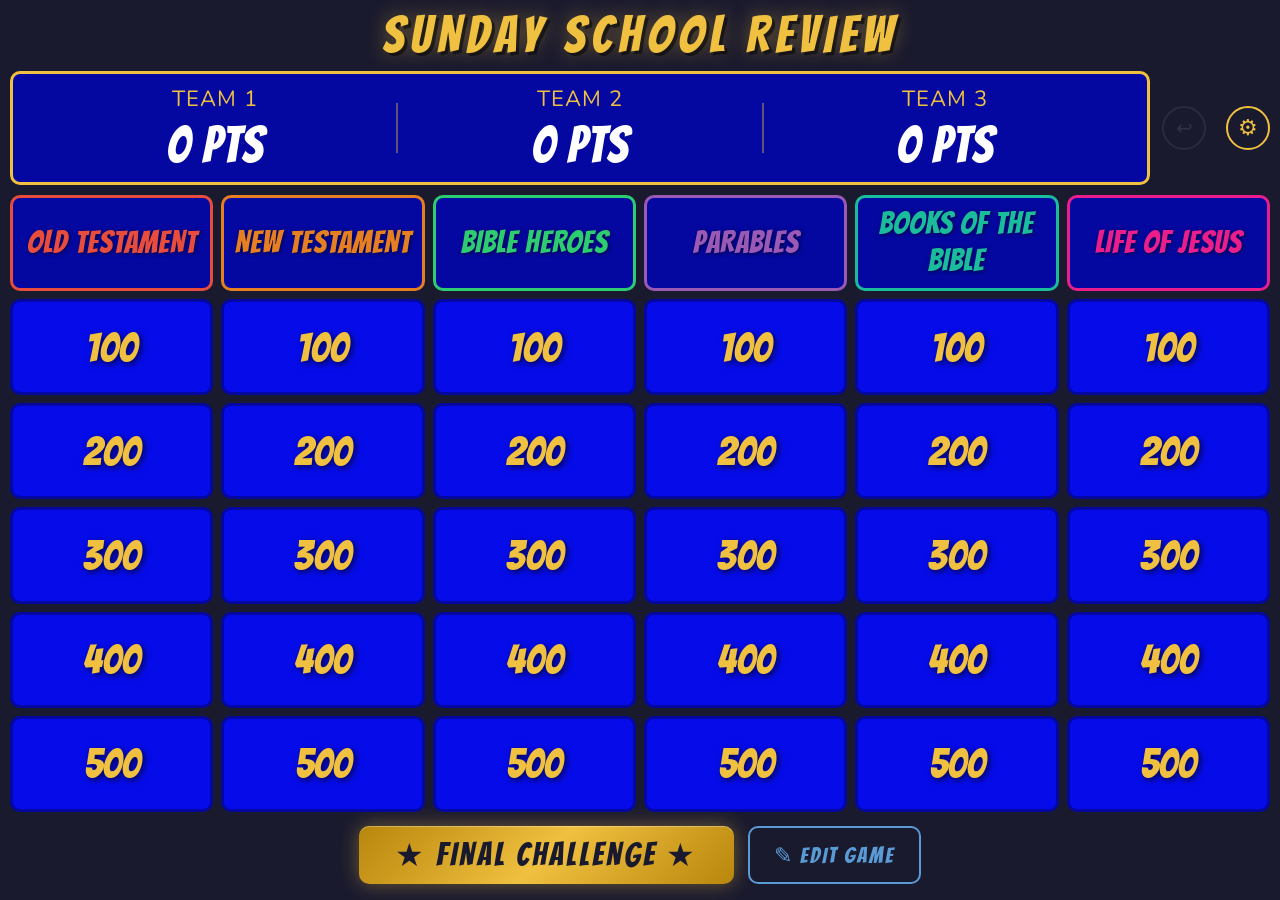
==== index.html @ 49227f26 "Add New Game button to settings to reset board and clear session Co-Authored-By: Claude Sonnet 4.6 <" ====
<!DOCTYPE html>
<html lang="en">
<head>
  <meta charset="UTF-8" />
  <meta name="viewport" content="width=device-width, initial-scale=1.0" />
  <title>Sunday School Review</title>
  <link rel="preconnect" href="https://fonts.googleapis.com" />
  <link rel="preconnect" href="https://fonts.gstatic.com" crossorigin />
  <link href="https://fonts.googleapis.com/css2?family=Bangers&family=Nunito:wght@700;900&display=swap" rel="stylesheet" />
  <link rel="stylesheet" href="game.css" />
</head>
<body>

<!-- ══════════════════════════════════════════════════════════
     BOARD SCREEN
     ══════════════════════════════════════════════════════════ -->
<div id="board-screen">

  <!-- Title -->
  <div id="game-title">Sunday School Review</div>

  <!-- Scoreboard -->
  <div id="scoreboard-row">
    <div id="scoreboard"><!-- Populated by JS --></div>
    <button id="undo-btn" title="Undo last score change" disabled>&#8617;</button>
    <button id="settings-btn" title="Settings">&#9881;</button>
  </div>

  <!-- Board grid -->
  <div id="game-board">
    <!-- Populated by JS -->
  </div>

  <!-- Final Challenge button -->
  <div id="final-challenge-row">
    <button id="final-challenge-btn">&#9733; FINAL CHALLENGE &#9733;</button>
    <button id="edit-game-btn">&#9998; EDIT GAME</button>
  </div>

</div>

<!-- ══════════════════════════════════════════════════════════
     CLUE SCREEN (full-screen overlay)
     ══════════════════════════════════════════════════════════ -->
<div id="buzz-flash"></div>
<div id="buzzers-open-banner" class="hidden">BUZZERS OPEN!</div>

<div id="clue-screen" class="hidden">

  <!-- Header: category + points + return -->
  <div id="clue-header">
    <div id="clue-category">Category</div>
    <div id="clue-points-badge">100 pts</div>
    <button id="return-btn" title="Return to board (Esc)">&#8592; BOARD</button>
  </div>

  <!-- Body: clue text + answer reveal -->
  <div id="clue-body">
    <div id="verse-icon" class="hidden">&#128214;</div>
    <div style="display:flex;flex-direction:column;align-items:center;gap:0;width:100%">
      <div id="clue-answer-text">Clue text here</div>
      <button id="show-question-btn">Show Answer</button>
      <div id="question-reveal"></div>
    </div>
  </div>

  <!-- Footer: buzzer panel | timer + action buttons -->
  <div id="clue-footer">

    <!-- Buzzer panel (left column, both rows) -->
    <div id="buzzer-panel">
      <div id="buzzer-controls">
        <button id="open-buzzers-btn">OPEN BUZZERS</button>
        <span style="font-size:13px;color:rgba(255,255,255,0.5);font-family:monospace;">
          Space&nbsp;to&nbsp;open&nbsp;&bull;&nbsp;1&nbsp;/&nbsp;2&nbsp;/&nbsp;3
        </span>
      </div>
      <div id="buzz-order-list"></div>

      <!-- Verse lookup panel — shown only when clue has verse_lookup -->
      <div id="verse-panel" class="hidden">
        <div id="verse-label">&#128214; Verse Found:</div>
        <div id="verse-team-btns"></div>
      </div>
    </div>

    <!-- Timer panel (right top) -->
    <div id="timer-panel">
      <button id="timer-btn">START TIMER</button>
      <div id="timer-display">
        <div id="timer-count">15s</div>
        <div id="timer-bar-track">
          <div id="timer-bar"></div>
        </div>
      </div>
    </div>

    <!-- Action buttons (right bottom) -->
    <div id="action-buttons">
      <button class="action-btn" id="correct-btn">&#10003; CORRECT</button>
      <button class="action-btn" id="wrong-btn">&#10007; WRONG</button>
    </div>

  </div>
</div>

<!-- ══════════════════════════════════════════════════════════
     EDITOR SCREEN (full-screen overlay)
     ══════════════════════════════════════════════════════════ -->
<div id="editor-screen" class="hidden">

  <div id="editor-header">
    <h2>&#9998; Edit Game</h2>
    <div id="editor-actions">
      <button id="editor-download-btn">&#11015; Download YAML</button>
      <button id="editor-save-default-btn">&#128204; Save as Default</button>
      <button id="editor-done-btn">&#10003; Done</button>
    </div>
  </div>

  <div id="editor-body">
    <!-- Populated by JS in renderEditor() -->
  </div>

</div>

<!-- ══════════════════════════════════════════════════════════
     SETTINGS MODAL
     ══════════════════════════════════════════════════════════ -->
<div id="modal-overlay" class="hidden">
  <div id="settings-modal">
    <h2>&#9881; Settings</h2>

    <!-- Team names & colors -->
    <div class="settings-section">
      <h3>Teams</h3>
      <div class="settings-row">
        <label>Team 1 (key 1)</label>
        <input type="text" id="setting-team-name-0" placeholder="Team 1" />
        <input type="color" id="setting-team-color-0" value="#dd2222" title="Team 1 color" class="team-color-input" />
      </div>
      <div class="settings-row">
        <label>Team 2 (key 2)</label>
        <input type="text" id="setting-team-name-1" placeholder="Team 2" />
        <input type="color" id="setting-team-color-1" value="#ddcc00" title="Team 2 color" class="team-color-input" />
      </div>
      <div class="settings-row">
        <label>Team 3 (key 3)</label>
        <input type="text" id="setting-team-name-2" placeholder="Team 3" />
        <input type="color" id="setting-team-color-2" value="#22aa44" title="Team 3 color" class="team-color-input" />
      </div>
    </div>

    <!-- Buzz weights -->
    <div class="settings-section">
      <h3>Buzz Weights <span style="font-weight:normal;font-size:12px;color:rgba(255,255,255,0.5)">(higher = more likely to win ties)</span></h3>
      <div class="settings-row">
        <label>Team 1</label>
        <input type="range" id="setting-weight-0" min="0.5" max="2.0" step="0.1" value="1.0" />
        <span class="range-val" id="setting-weight-val-0">1.0</span>
      </div>
      <div class="settings-row">
        <label>Team 2</label>
        <input type="range" id="setting-weight-1" min="0.5" max="2.0" step="0.1" value="1.0" />
        <span class="range-val" id="setting-weight-val-1">1.0</span>
      </div>
      <div class="settings-row">
        <label>Team 3</label>
        <input type="range" id="setting-weight-2" min="0.5" max="2.0" step="0.1" value="1.0" />
        <span class="range-val" id="setting-weight-val-2">1.0</span>
      </div>
      <div class="settings-row">
        <label>Rubber band</label>
        <input type="checkbox" id="setting-rubber-band" />
        <span style="font-size:12px;color:rgba(255,255,255,0.5)">Boost buzz odds for trailing teams</span>
      </div>
    </div>

    <!-- Buzzer timing -->
    <div class="settings-section">
      <h3>Buzzer Timing</h3>
      <div class="settings-row">
        <label>Randomization window</label>
        <input type="range" id="setting-random-window" min="0" max="1000" step="25" value="300" />
        <span class="range-val" id="setting-random-window-val">300ms</span>
      </div>
      <div class="settings-row">
        <label>Display delay</label>
        <input type="range" id="setting-display-delay" min="0" max="2000" step="50" value="500" />
        <span class="range-val" id="setting-display-delay-val">500ms</span>
      </div>
    </div>

    <!-- Timer -->
    <div class="settings-section">
      <h3>Timer</h3>
      <div class="settings-row">
        <label>Duration</label>
        <input type="range" id="setting-timer-duration" min="5" max="60" step="1" value="15" />
        <span class="range-val" id="setting-timer-duration-val">15s</span>
      </div>
    </div>

    <div class="settings-section">
      <h3>Verse Lookup</h3>
      <div class="settings-row">
        <label>Points per find</label>
        <input type="number" id="setting-verse-points" min="100" max="10000" step="100" value="1000" style="width:90px;padding:6px;background:rgba(255,255,255,0.1);border:1px solid rgba(255,255,255,0.3);border-radius:6px;color:var(--white);font-size:16px;text-align:center;" />
      </div>
    </div>

    <div class="settings-section">
      <h3>Final Challenge</h3>
      <div class="settings-row">
        <label>Points</label>
        <input type="number" id="setting-final-points" min="100" max="100000" step="100" value="5000" style="width:90px;padding:6px;background:rgba(255,255,255,0.1);border:1px solid rgba(255,255,255,0.3);border-radius:6px;color:var(--white);font-size:16px;text-align:center;" />
      </div>
    </div>

    <!-- File & Reset -->
    <div class="settings-section">
      <h3>Game File</h3>
      <div class="settings-btn-row">
        <button class="settings-action-btn" id="load-game-btn">&#128193; Load YAML File</button>
        <button class="settings-action-btn" id="reset-scores-btn">&#9851; Reset Scores</button>
        <button class="settings-action-btn" id="reset-game-btn">&#9654;&#9654; New Game</button>
        <button class="settings-action-btn" id="close-settings-btn">&#10003; Done</button>
      </div>
    </div>

  </div>
</div>

<!-- Hidden file input -->
<input type="file" id="file-input" accept=".yaml,.yml" />

<!-- ══════════════════════════════════════════════════════════
     RESUME DIALOG
     ══════════════════════════════════════════════════════════ -->
<div id="resume-overlay" class="hidden">
  <div id="resume-box">
    <div id="resume-title">Resume last game?</div>
    <div id="resume-scores"></div>
    <div class="resume-btns">
      <button id="resume-yes">&#9654; Resume</button>
      <button id="resume-no">Start Fresh</button>
    </div>
  </div>
</div>

<!-- ══════════════════════════════════════════════════════════
     CONFIRMATION DIALOG
     ══════════════════════════════════════════════════════════ -->
<div id="confirm-overlay" class="hidden">
  <div id="confirm-box">
    <p>Are you sure?</p>
    <div class="confirm-btns">
      <button id="confirm-yes">Yes, leave</button>
      <button id="confirm-no">Stay</button>
    </div>
  </div>
</div>

<!-- ══════════════════════════════════════════════════════════
     GAME OVER SCREEN
     ══════════════════════════════════════════════════════════ -->
<div id="gameover-screen" class="hidden">
  <div id="gameover-content">
    <div id="gameover-trophy">&#127942;</div>
    <div id="gameover-title">GAME OVER!</div>
    <div id="gameover-winner-label">WINNER</div>
    <div id="gameover-winner-name"></div>
    <div id="gameover-scores"></div>
    <button id="gameover-play-again">&#9654; PLAY AGAIN</button>
  </div>
</div>

<script src="game.js"></script>
</body>
</html>
---- game.css ----
/* ============================================================
   Jeopardy Game — game.css
   ============================================================ */

*, *::before, *::after {
  box-sizing: border-box;
  margin: 0;
  padding: 0;
}

:root {
  --navy:      #1a1a2e;
  --blue:      #060ce9;
  --blue-dark: #0408a0;
  --blue-hover:#1a20ff;
  --gold:      #f0c040;
  --gold-dark: #c8992a;
  --white:     #ffffff;
  --dim:       rgba(255,255,255,0.15);
  --used-bg:   rgba(6,12,233,0.08);
  --correct:   #27ae60;
  --wrong:     #c0392b;
  --shadow:    0 4px 20px rgba(0,0,0,0.6);

  /* Category column accent colors */
  --cat-0: #e74c3c;
  --cat-1: #e67e22;
  --cat-2: #2ecc71;
  --cat-3: #9b59b6;
  --cat-4: #1abc9c;
  --cat-5: #e91e8c;
}

html, body {
  height: 100%;
  background: var(--navy);
  color: var(--white);
  font-family: 'Nunito', 'Arial Black', Arial, sans-serif;
  overflow: hidden;
}

/* ── BOARD SCREEN ─────────────────────────────────────────── */
#board-screen {
  display: flex;
  flex-direction: column;
  height: 100vh;
  padding: 10px;
  gap: 10px;
}

/* Scoreboard */
#scoreboard-row {
  display: flex;
  align-items: center;
  gap: 8px;
  flex-shrink: 0;
}

#scoreboard {
  display: flex;
  justify-content: space-around;
  align-items: center;
  background: var(--blue-dark);
  border: 3px solid var(--gold);
  border-radius: 10px;
  padding: 10px 20px;
  flex: 1;
}

.team-score {
  display: flex;
  flex-direction: column;
  align-items: center;
  gap: 4px;
  flex: 1;
}

.team-name {
  font-family: 'Nunito', sans-serif;
  font-size: clamp(14px, 2vw, 22px);
  color: var(--gold);
  text-transform: uppercase;
  letter-spacing: 1px;
}

.team-points {
  font-family: 'Bangers', cursive;
  font-size: clamp(28px, 4vw, 52px);
  color: var(--white);
  letter-spacing: 1px;
  transition: transform 0.1s;
}

.team-points.pop {
  animation: score-pop 0.4s cubic-bezier(0.34,1.56,0.64,1);
}

@keyframes score-pop {
  0%   { transform: scale(1); }
  50%  { transform: scale(1.5); color: var(--gold); }
  100% { transform: scale(1); }
}

.score-divider {
  width: 2px;
  height: 50px;
  background: var(--gold);
  opacity: 0.4;
}

#settings-btn {
  background: transparent;
  border: 2px solid var(--gold);
  color: var(--gold);
  font-size: 22px;
  width: 44px;
  height: 44px;
  border-radius: 50%;
  cursor: pointer;
  transition: background 0.2s, color 0.2s;
  flex-shrink: 0;
  margin-left: 12px;
}
#settings-btn:hover {
  background: var(--gold);
  color: var(--navy);
}

#undo-btn {
  background: transparent;
  border: 2px solid rgba(255,255,255,0.3);
  color: rgba(255,255,255,0.4);
  font-size: 20px;
  width: 44px;
  height: 44px;
  border-radius: 50%;
  cursor: pointer;
  transition: background 0.2s, color 0.2s, border-color 0.2s;
  flex-shrink: 0;
  margin-left: 4px;
}
#undo-btn:not(:disabled):hover {
  border-color: var(--wrong);
  color: var(--wrong);
  background: rgba(192,57,43,0.15);
}
#undo-btn:disabled {
  opacity: 0.25;
  cursor: default;
}

.team-points {
  cursor: pointer;
}
.team-points:hover {
  opacity: 0.8;
  text-decoration: underline dotted rgba(255,255,255,0.4);
}

.score-edit-input {
  width: 110px;
  background: rgba(255,255,255,0.12);
  border: 2px solid var(--gold);
  border-radius: 6px;
  color: var(--white);
  font-family: 'Bangers', cursive;
  font-size: clamp(24px, 3.5vw, 44px);
  text-align: center;
  letter-spacing: 1px;
  padding: 2px 6px;
  outline: none;
}

/* Game Board Grid */
#game-board {
  display: grid;
  grid-template-columns: repeat(6, 1fr);
  grid-template-rows: auto repeat(5, 1fr);
  gap: 8px;
  flex: 1;
  min-height: 0;
}

.category-header {
  background: var(--blue-dark);
  border: 3px solid var(--cat-color, var(--gold));
  border-radius: 10px;
  display: flex;
  align-items: center;
  justify-content: center;
  text-align: center;
  padding: 8px;
  color: var(--cat-color, var(--gold));
  font-family: 'Bangers', cursive;
  font-size: clamp(18px, 2.4vw, 34px);
  letter-spacing: 1px;
  text-transform: uppercase;
  line-height: 1.2;
  text-shadow: 1px 1px 4px rgba(0,0,0,0.6);
}

.category-header.cat-0 { --cat-color: var(--cat-0); }
.category-header.cat-1 { --cat-color: var(--cat-1); }
.category-header.cat-2 { --cat-color: var(--cat-2); }
.category-header.cat-3 { --cat-color: var(--cat-3); }
.category-header.cat-4 { --cat-color: var(--cat-4); }
.category-header.cat-5 { --cat-color: var(--cat-5); }

.clue-cell {
  background: var(--blue);
  border: 3px solid var(--blue-dark);
  border-radius: 10px;
  display: flex;
  align-items: center;
  justify-content: center;
  cursor: pointer;
  font-family: 'Bangers', cursive;
  font-size: clamp(22px, 3.2vw, 52px);
  color: var(--gold);
  text-shadow: 2px 2px 6px rgba(0,0,0,0.7);
  transition: background 0.15s, transform 0.15s, box-shadow 0.15s, opacity 0.3s;
  user-select: none;
  position: relative;
  animation: cell-enter 0.4s cubic-bezier(0.34,1.56,0.64,1) both;
}

.clue-cell:hover:not(.used) {
  background: var(--blue-hover);
  transform: scale(1.06);
  box-shadow: 0 0 20px var(--cat-color, rgba(240,192,64,0.5));
  border-color: var(--cat-color, var(--gold));
  z-index: 1;
}

.clue-cell:active:not(.used) {
  transform: scale(0.93);
  transition: transform 0.08s;
}

.clue-cell.used {
  opacity: 0.12;
  cursor: default;
  pointer-events: none;
}

.clue-cell.used span {
  text-decoration: line-through;
}

/* Per-column color theming for cells */
.clue-cell.cat-0 { --cat-color: var(--cat-0); }
.clue-cell.cat-1 { --cat-color: var(--cat-1); }
.clue-cell.cat-2 { --cat-color: var(--cat-2); }
.clue-cell.cat-3 { --cat-color: var(--cat-3); }
.clue-cell.cat-4 { --cat-color: var(--cat-4); }
.clue-cell.cat-5 { --cat-color: var(--cat-5); }

@keyframes cell-enter {
  from { opacity: 0; transform: scale(0.7); }
  to   { opacity: 1; transform: scale(1); }
}

/* ── BUZZ FLASH ───────────────────────────────────────────── */
#buzz-flash {
  position: fixed;
  inset: 0;
  z-index: 99;
  pointer-events: none;
  opacity: 0;
}

#buzz-flash.active {
  animation: buzz-flash-anim 0.55s ease-out forwards;
}

@keyframes buzz-flash-anim {
  0%   { opacity: 0.5; }
  100% { opacity: 0; }
}

/* ── CLUE SCREEN ──────────────────────────────────────────── */
#clue-screen {
  position: fixed;
  inset: 0;
  background: var(--navy);
  display: flex;
  flex-direction: column;
  z-index: 100;
}

#clue-screen.hidden {
  display: none;
}

#clue-header {
  background: var(--blue-dark);
  border-bottom: 3px solid var(--gold);
  padding: 14px 24px;
  display: flex;
  align-items: center;
  justify-content: space-between;
  flex-shrink: 0;
}

#clue-category {
  font-size: clamp(16px, 2vw, 26px);
  color: var(--gold);
  text-transform: uppercase;
  letter-spacing: 2px;
}

#clue-points-badge {
  font-size: clamp(20px, 2.5vw, 36px);
  color: var(--gold);
  font-weight: 900;
}

#return-btn {
  background: transparent;
  border: 2px solid rgba(255,255,255,0.4);
  color: rgba(255,255,255,0.7);
  font-family: inherit;
  font-size: clamp(11px, 1.2vw, 15px);
  font-weight: 900;
  letter-spacing: 1px;
  padding: 6px 14px;
  border-radius: 6px;
  cursor: pointer;
  transition: border-color 0.2s, color 0.2s, background 0.2s;
}
#return-btn:hover {
  border-color: var(--white);
  color: var(--white);
  background: rgba(255,255,255,0.1);
}

#clue-body {
  flex: 1;
  min-height: 0;
  display: flex;
  align-items: center;
  justify-content: center;
  padding: 20px 60px;
  position: relative;
  overflow-y: auto;
}

#verse-icon {
  position: absolute;
  top: 16px;
  right: 24px;
  font-size: clamp(48px, 7vw, 96px);
  line-height: 1;
  animation: verse-pulse 1.8s ease-in-out infinite;
  cursor: default;
  user-select: none;
}

@keyframes verse-pulse {
  0%, 100% { transform: scale(1);    filter: drop-shadow(0 0 8px rgba(240,192,64,0.4)); }
  50%       { transform: scale(1.12); filter: drop-shadow(0 0 20px rgba(240,192,64,0.9)); }
}

#clue-answer-text {
  font-family: 'Bangers', cursive;
  font-size: clamp(34px, 5.5vw, 90px);
  text-align: center;
  line-height: 1.2;
  color: var(--white);
  text-shadow: 3px 3px 0 rgba(0,0,0,0.4), 0 0 30px rgba(255,255,255,0.15);
  letter-spacing: 1px;
  padding: 0 2vw;
}

#clue-footer {
  border-top: 3px solid var(--gold);
  padding: 10px 20px;
  display: grid;
  grid-template-columns: 1fr 1fr;
  grid-template-rows: auto auto;
  gap: 8px;
  flex-shrink: 0;
  background: rgba(6,12,233,0.15);
}

/* Buzzer panel */
#buzzer-panel {
  grid-column: 1;
  grid-row: 1 / 3;
  display: flex;
  flex-direction: column;
  gap: 8px;
}

#buzzer-controls {
  display: flex;
  gap: 10px;
  align-items: center;
}

#open-buzzers-btn {
  padding: 12px 24px;
  font-size: clamp(14px, 1.5vw, 20px);
  font-family: inherit;
  font-weight: 900;
  border-radius: 8px;
  border: 3px solid var(--gold);
  background: var(--navy);
  color: var(--gold);
  cursor: pointer;
  text-transform: uppercase;
  letter-spacing: 1px;
  transition: background 0.2s, color 0.2s;
}

#open-buzzers-btn.armed {
  background: var(--gold);
  color: var(--navy);
  animation: pulse-gold 1s infinite;
}

@keyframes pulse-gold {
  0%, 100% { box-shadow: 0 0 0 0 rgba(240,192,64,0.6); }
  50%       { box-shadow: 0 0 0 8px rgba(240,192,64,0); }
}

#buzz-order-list {
  display: flex;
  flex-direction: column;
  gap: 4px;
  overflow-y: auto;
  max-height: min(160px, 22vh);
}

.buzz-entry {
  display: flex;
  align-items: center;
  gap: 10px;
  padding: 7px 14px;
  border-radius: 6px;
  background: rgba(255,255,255,0.08);
  border: 2px solid transparent;
  font-size: clamp(16px, 1.8vw, 24px);
  transition: opacity 0.4s;
  opacity: 0;
}

.buzz-entry.visible {
  opacity: 1;
  border-color: color-mix(in srgb, var(--team-color, white) 60%, transparent);
  background: color-mix(in srgb, var(--team-color, white) 12%, transparent);
}

.buzz-entry.leader {
  border-color: var(--team-color, var(--gold));
  background: color-mix(in srgb, var(--team-color, var(--gold)) 22%, transparent);
}

.buzz-entry .buzz-rank {
  font-size: clamp(14px, 1.5vw, 20px);
  color: var(--gold);
  font-weight: 900;
  min-width: 24px;
}

.buzz-entry .buzz-team-name {
  flex: 1;
}

.buzz-entry .buzz-badge {
  background: var(--gold);
  color: var(--navy);
  font-size: 11px;
  font-weight: 900;
  padding: 2px 8px;
  border-radius: 4px;
  text-transform: uppercase;
  letter-spacing: 1px;
}

/* Timer panel */
#timer-panel {
  grid-column: 2;
  grid-row: 1;
  display: flex;
  align-items: center;
  gap: 14px;
}

#timer-btn {
  padding: 12px 24px;
  font-size: clamp(14px, 1.5vw, 20px);
  font-family: inherit;
  font-weight: 900;
  border-radius: 8px;
  border: 3px solid var(--white);
  background: var(--navy);
  color: var(--white);
  cursor: pointer;
  text-transform: uppercase;
  letter-spacing: 1px;
  transition: background 0.2s, color 0.2s;
  white-space: nowrap;
}

#timer-btn:hover {
  background: var(--white);
  color: var(--navy);
}

#timer-display {
  display: flex;
  flex-direction: column;
  gap: 4px;
  flex: 1;
}

#timer-count {
  font-size: clamp(20px, 2.5vw, 36px);
  font-weight: 900;
  color: var(--white);
  line-height: 1;
}

#timer-count.expired {
  color: var(--wrong);
}

#timer-bar-track {
  height: 10px;
  background: rgba(255,255,255,0.15);
  border-radius: 5px;
  overflow: hidden;
}

#timer-bar {
  height: 100%;
  background: var(--gold);
  border-radius: 5px;
  width: 100%;
  transition: width 0.25s linear, background 0.5s;
}

#timer-bar.low {
  background: var(--wrong);
}

/* Action buttons */
#action-buttons {
  grid-column: 2;
  grid-row: 2;
  display: flex;
  gap: 10px;
  align-items: center;
  justify-content: flex-end;
}

.action-btn {
  padding: 12px 20px;
  font-size: clamp(13px, 1.4vw, 18px);
  font-family: inherit;
  font-weight: 900;
  border-radius: 8px;
  border: 3px solid transparent;
  cursor: pointer;
  text-transform: uppercase;
  letter-spacing: 1px;
  transition: transform 0.1s, box-shadow 0.15s;
}

.action-btn:hover {
  transform: translateY(-2px);
  box-shadow: 0 4px 14px rgba(0,0,0,0.5);
}

.action-btn:active {
  transform: translateY(0);
}

#correct-btn {
  background: var(--correct);
  color: var(--white);
  border-color: #1e8449;
}

#wrong-btn {
  background: var(--wrong);
  color: var(--white);
  border-color: #922b21;
}

/* ── SETTINGS MODAL ───────────────────────────────────────── */
#modal-overlay {
  position: fixed;
  inset: 0;
  background: rgba(0,0,0,0.75);
  display: flex;
  align-items: center;
  justify-content: center;
  z-index: 200;
}

#modal-overlay.hidden {
  display: none;
}

#settings-modal {
  background: #16213e;
  border: 3px solid var(--gold);
  border-radius: 16px;
  padding: 30px 36px;
  width: min(600px, 95vw);
  max-height: 90vh;
  overflow-y: auto;
  box-shadow: var(--shadow);
}

#settings-modal h2 {
  color: var(--gold);
  text-align: center;
  font-size: 28px;
  margin-bottom: 24px;
  text-transform: uppercase;
  letter-spacing: 3px;
}

.settings-section {
  margin-bottom: 22px;
}

.settings-section h3 {
  color: var(--gold);
  font-size: 15px;
  text-transform: uppercase;
  letter-spacing: 2px;
  margin-bottom: 12px;
  padding-bottom: 6px;
  border-bottom: 1px solid rgba(240,192,64,0.3);
}

.settings-row {
  display: flex;
  align-items: center;
  gap: 12px;
  margin-bottom: 10px;
}

.settings-row label {
  min-width: 100px;
  font-size: 14px;
  color: rgba(255,255,255,0.85);
}

.settings-row input[type="text"] {
  flex: 1;
  background: rgba(255,255,255,0.08);
  border: 2px solid rgba(240,192,64,0.4);
  border-radius: 6px;
  color: var(--white);
  font-size: 15px;
  padding: 8px 12px;
  font-family: inherit;
  outline: none;
  transition: border-color 0.2s;
}

.settings-row input[type="text"]:focus {
  border-color: var(--gold);
}

.team-color-input {
  width: 38px;
  height: 38px;
  border: 2px solid rgba(240,192,64,0.4);
  border-radius: 6px;
  cursor: pointer;
  padding: 2px;
  background: transparent;
  flex-shrink: 0;
}

.settings-row input[type="range"] {
  flex: 1;
  accent-color: var(--gold);
  cursor: pointer;
}

.settings-row .range-val {
  min-width: 52px;
  text-align: right;
  color: var(--gold);
  font-size: 14px;
  font-weight: 900;
}

.settings-btn-row {
  display: flex;
  gap: 12px;
  justify-content: center;
  flex-wrap: wrap;
  margin-top: 6px;
}

.settings-action-btn {
  padding: 10px 22px;
  font-family: inherit;
  font-weight: 900;
  font-size: 14px;
  border-radius: 8px;
  cursor: pointer;
  text-transform: uppercase;
  letter-spacing: 1px;
  transition: transform 0.1s;
}

.settings-action-btn:hover { transform: translateY(-1px); }

#load-game-btn {
  background: var(--blue);
  color: var(--white);
  border: 2px solid var(--gold);
}

#reset-scores-btn {
  background: var(--wrong);
  color: var(--white);
  border: 2px solid #922b21;
}

#close-settings-btn {
  background: var(--correct);
  color: var(--white);
  border: 2px solid #1e8449;
}

/* ── TITLE BANNER ─────────────────────────────────────────── */
#game-title {
  text-align: center;
  color: var(--gold);
  font-family: 'Bangers', cursive;
  font-size: clamp(28px, 4vw, 54px);
  letter-spacing: 6px;
  text-transform: uppercase;
  text-shadow: 3px 3px 0 rgba(0,0,0,0.5), 0 0 20px rgba(240,192,64,0.4);
  flex-shrink: 0;
  line-height: 1;
}

/* ── ANSWER REVEAL ────────────────────────────────────────── */
#show-question-btn {
  background: rgba(255,255,255,0.08);
  border: 2px dashed rgba(255,255,255,0.3);
  color: rgba(255,255,255,0.5);
  font-family: inherit;
  font-size: clamp(13px, 1.3vw, 17px);
  padding: 8px 18px;
  border-radius: 6px;
  cursor: pointer;
  margin-top: 16px;
  transition: background 0.2s, color 0.2s, border-color 0.2s;
}

#show-question-btn:hover {
  background: rgba(255,255,255,0.14);
  color: var(--white);
  border-color: rgba(255,255,255,0.5);
}

#question-reveal {
  margin-top: 16px;
  font-family: 'Bangers', cursive;
  font-size: clamp(36px, 6vw, 100px);
  color: var(--gold);
  letter-spacing: 1px;
  text-shadow: 2px 2px 0 rgba(0,0,0,0.4);
  opacity: 0;
  transition: opacity 0.4s;
  text-align: center;
}

#question-reveal.visible {
  opacity: 1;
}

/* ── CONFIRMATION DIALOG ──────────────────────────────────── */
/* ── RESUME DIALOG ──────────────────────────────────────── */
#resume-overlay {
  position: fixed;
  inset: 0;
  background: rgba(0,0,0,0.85);
  display: flex;
  align-items: center;
  justify-content: center;
  z-index: 400;
}

#resume-overlay.hidden { display: none; }

#resume-box {
  background: #16213e;
  border: 3px solid var(--gold);
  border-radius: 14px;
  padding: 30px 40px;
  text-align: center;
  min-width: 320px;
  box-shadow: var(--shadow);
}

#resume-title {
  font-family: 'Bangers', cursive;
  font-size: 28px;
  color: var(--gold);
  letter-spacing: 1px;
  margin-bottom: 18px;
}

#resume-scores {
  display: flex;
  flex-direction: column;
  gap: 8px;
  margin-bottom: 24px;
}

.resume-score-row {
  display: flex;
  justify-content: space-between;
  gap: 24px;
  font-size: 16px;
  font-weight: 700;
  color: rgba(255,255,255,0.85);
}

.resume-score-row .resume-pts {
  color: var(--gold);
  font-family: 'Bangers', cursive;
  font-size: 20px;
  letter-spacing: 1px;
}

.resume-btns {
  display: flex;
  gap: 14px;
  justify-content: center;
}

#resume-yes {
  padding: 10px 28px;
  font-family: inherit;
  font-weight: 900;
  font-size: 15px;
  background: var(--correct);
  color: var(--white);
  border: 2px solid #1e8449;
  border-radius: 8px;
  cursor: pointer;
  text-transform: uppercase;
}

#resume-no {
  padding: 10px 28px;
  font-family: inherit;
  font-weight: 900;
  font-size: 15px;
  background: transparent;
  color: rgba(255,255,255,0.6);
  border: 2px solid rgba(255,255,255,0.3);
  border-radius: 8px;
  cursor: pointer;
  text-transform: uppercase;
}

#resume-no:hover { color: var(--white); border-color: rgba(255,255,255,0.6); }

#confirm-overlay {
  position: fixed;
  inset: 0;
  background: rgba(0,0,0,0.8);
  display: flex;
  align-items: center;
  justify-content: center;
  z-index: 300;
}

#confirm-overlay.hidden { display: none; }

#confirm-box {
  background: #16213e;
  border: 3px solid var(--gold);
  border-radius: 14px;
  padding: 30px 40px;
  text-align: center;
  max-width: 380px;
  box-shadow: var(--shadow);
}

#confirm-box p {
  font-size: 18px;
  margin-bottom: 22px;
  line-height: 1.4;
}

#confirm-box .confirm-btns {
  display: flex;
  gap: 14px;
  justify-content: center;
}

#confirm-yes {
  padding: 10px 28px;
  font-family: inherit;
  font-weight: 900;
  font-size: 15px;
  background: var(--wrong);
  color: var(--white);
  border: 2px solid #922b21;
  border-radius: 8px;
  cursor: pointer;
  text-transform: uppercase;
}

#confirm-no {
  padding: 10px 28px;
  font-family: inherit;
  font-weight: 900;
  font-size: 15px;
  background: var(--correct);
  color: var(--white);
  border: 2px solid #1e8449;
  border-radius: 8px;
  cursor: pointer;
  text-transform: uppercase;
}

/* ── CONFETTI ─────────────────────────────────────────────── */
.confetti-piece {
  position: fixed;
  top: -16px;
  z-index: 500;
  pointer-events: none;
  border-radius: 3px;
  animation: confetti-fall linear forwards;
}

@keyframes confetti-fall {
  0%   { transform: translateY(0)      rotate(0deg)   scaleX(1);   opacity: 1; }
  80%  { opacity: 1; }
  100% { transform: translateY(105vh)  rotate(900deg) scaleX(-1);  opacity: 0; }
}

/* ── VERSE LOOKUP ─────────────────────────────────────────── */
#verse-panel {
  margin-top: 6px;
  padding: 8px 10px;
  background: rgba(255,255,255,0.07);
  border: 2px solid rgba(255,255,255,0.2);
  border-radius: 8px;
  display: flex;
  flex-direction: column;
  gap: 6px;
}

#verse-label {
  font-size: clamp(12px, 1.3vw, 16px);
  color: rgba(255,255,255,0.7);
  font-weight: 900;
  text-transform: uppercase;
  letter-spacing: 1px;
}

#verse-team-btns {
  display: flex;
  gap: 6px;
  flex-wrap: wrap;
}

.verse-team-btn {
  font-family: 'Nunito', sans-serif;
  font-size: clamp(11px, 1.2vw, 15px);
  font-weight: 900;
  padding: 5px 12px;
  border-radius: 6px;
  border: 2px solid rgba(255,255,255,0.35);
  background: transparent;
  color: rgba(255,255,255,0.8);
  cursor: pointer;
  transition: background 0.15s, border-color 0.15s, color 0.15s;
  white-space: nowrap;
}

.verse-team-btn:hover {
  border-color: var(--gold);
  color: var(--gold);
}

.verse-team-btn.awarded {
  background: var(--correct);
  border-color: var(--correct);
  color: var(--white);
}

/* ── FINAL CHALLENGE ──────────────────────────────────────── */
#final-challenge-row {
  display: flex;
  justify-content: center;
  flex-shrink: 0;
  padding: 4px 0 6px;
}

#final-challenge-btn {
  font-family: 'Bangers', cursive;
  font-size: clamp(18px, 2.5vw, 32px);
  letter-spacing: 3px;
  background: linear-gradient(135deg, #b8860b, var(--gold), #b8860b);
  color: var(--navy);
  border: none;
  border-radius: 10px;
  padding: 10px 36px;
  cursor: pointer;
  text-transform: uppercase;
  box-shadow: 0 0 20px rgba(240,192,64,0.4), inset 0 1px 0 rgba(255,255,255,0.3);
  transition: transform 0.15s, box-shadow 0.15s;
}

#final-challenge-btn:hover {
  transform: scale(1.04);
  box-shadow: 0 0 32px rgba(240,192,64,0.7), inset 0 1px 0 rgba(255,255,255,0.3);
}

#final-challenge-btn:active {
  transform: scale(0.97);
}

/* Special clue-screen header when showing final challenge */
#clue-screen.final-challenge #clue-header {
  background: linear-gradient(135deg, #7a5c00, #b8860b, #7a5c00);
  border-bottom-color: var(--white);
}

#clue-screen.final-challenge #clue-category {
  color: var(--white);
  font-size: clamp(18px, 2.5vw, 32px);
}

#clue-screen.final-challenge #clue-points-badge {
  font-size: clamp(22px, 3vw, 42px);
  color: var(--white);
  text-shadow: 0 0 12px rgba(255,255,255,0.5);
}

/* ── EDIT GAME BUTTON ─────────────────────────────────────── */
#edit-game-btn {
  font-family: 'Bangers', cursive;
  font-size: clamp(14px, 1.8vw, 22px);
  letter-spacing: 2px;
  background: transparent;
  color: #5b9bd5;
  border: 2px solid #5b9bd5;
  border-radius: 10px;
  padding: 10px 24px;
  cursor: pointer;
  text-transform: uppercase;
  transition: background 0.2s, color 0.2s, border-color 0.2s, transform 0.15s;
  margin-left: 14px;
}

#edit-game-btn:hover {
  background: rgba(91,155,213,0.15);
  color: #7db8e8;
  border-color: #7db8e8;
  transform: scale(1.03);
}

#edit-game-btn:active {
  transform: scale(0.97);
}

/* ── EDITOR SCREEN ────────────────────────────────────────── */
#editor-screen {
  position: fixed;
  inset: 0;
  z-index: 150;
  background: var(--navy);
  display: flex;
  flex-direction: column;
  overflow: hidden;
}

#editor-screen.hidden {
  display: none;
}

#editor-header {
  background: var(--blue-dark);
  border-bottom: 3px solid var(--gold);
  padding: 14px 24px;
  display: flex;
  align-items: center;
  justify-content: space-between;
  flex-shrink: 0;
}

#editor-header h2 {
  color: var(--gold);
  font-family: 'Bangers', cursive;
  font-size: clamp(20px, 2.5vw, 32px);
  letter-spacing: 3px;
  text-transform: uppercase;
  margin: 0;
}

#editor-actions {
  display: flex;
  gap: 10px;
  align-items: center;
}

#editor-download-btn {
  font-family: inherit;
  font-weight: 900;
  font-size: clamp(13px, 1.3vw, 16px);
  padding: 9px 20px;
  border-radius: 8px;
  cursor: pointer;
  text-transform: uppercase;
  letter-spacing: 1px;
  background: var(--gold);
  color: var(--navy);
  border: 2px solid var(--gold-dark);
  transition: transform 0.1s, box-shadow 0.15s;
}

#editor-download-btn:hover {
  transform: translateY(-1px);
  box-shadow: 0 4px 12px rgba(240,192,64,0.4);
}

#editor-save-default-btn {
  font-family: inherit;
  font-weight: 900;
  font-size: clamp(13px, 1.3vw, 16px);
  padding: 9px 20px;
  border-radius: 8px;
  cursor: pointer;
  text-transform: uppercase;
  letter-spacing: 1px;
  background: #5b9bd5;
  color: var(--white);
  border: 2px solid #3a7ab5;
  transition: transform 0.1s, box-shadow 0.15s;
}

#editor-save-default-btn:hover {
  transform: translateY(-1px);
  box-shadow: 0 4px 12px rgba(91,155,213,0.4);
}

#editor-done-btn {
  font-family: inherit;
  font-weight: 900;
  font-size: clamp(13px, 1.3vw, 16px);
  padding: 9px 20px;
  border-radius: 8px;
  cursor: pointer;
  text-transform: uppercase;
  letter-spacing: 1px;
  background: var(--correct);
  color: var(--white);
  border: 2px solid #1e8449;
  transition: transform 0.1s, box-shadow 0.15s;
}

#editor-done-btn:hover {
  transform: translateY(-1px);
  box-shadow: 0 4px 12px rgba(39,174,96,0.4);
}

#editor-body {
  flex: 1;
  overflow-y: auto;
  padding: 20px 30px;
}

/* Editor form elements */
.editor-field-group {
  margin-bottom: 24px;
}

.editor-field-group label {
  display: block;
  font-size: 13px;
  font-weight: 900;
  color: rgba(255,255,255,0.6);
  text-transform: uppercase;
  letter-spacing: 1.5px;
  margin-bottom: 6px;
}

.editor-input {
  width: 100%;
  background: rgba(255,255,255,0.08);
  border: 2px solid rgba(255,255,255,0.2);
  border-radius: 8px;
  color: var(--white);
  font-size: 15px;
  font-family: inherit;
  padding: 10px 14px;
  outline: none;
  transition: border-color 0.2s;
  box-sizing: border-box;
}

.editor-input:focus {
  border-color: var(--gold);
}

.editor-textarea {
  resize: vertical;
  min-height: 48px;
  line-height: 1.4;
}

.editor-section-title {
  font-family: 'Bangers', cursive;
  font-size: clamp(20px, 2.2vw, 28px);
  color: var(--gold);
  letter-spacing: 2px;
  text-transform: uppercase;
  margin: 0 0 16px 0;
}

.editor-top-fields {
  display: grid;
  grid-template-columns: 1fr 1fr;
  gap: 16px 24px;
  margin-bottom: 28px;
  padding-bottom: 24px;
  border-bottom: 1px solid rgba(255,255,255,0.1);
}

.editor-top-fields .editor-field-group {
  margin-bottom: 0;
}

.editor-title-field {
  grid-column: 1 / -1;
}

/* Category cards */
.editor-category-card {
  background: rgba(255,255,255,0.04);
  border: 1px solid rgba(255,255,255,0.12);
  border-radius: 12px;
  padding: 18px 20px;
  margin-bottom: 18px;
}

.editor-category-header {
  display: flex;
  align-items: center;
  gap: 12px;
  margin-bottom: 14px;
}

.editor-category-header .editor-input {
  flex: 1;
}

.editor-remove-cat-btn {
  font-family: inherit;
  font-weight: 900;
  font-size: 12px;
  padding: 7px 14px;
  border-radius: 6px;
  cursor: pointer;
  text-transform: uppercase;
  letter-spacing: 1px;
  background: transparent;
  color: rgba(255,255,255,0.45);
  border: 1px solid rgba(255,255,255,0.25);
  transition: color 0.2s, border-color 0.2s, background 0.2s;
  white-space: nowrap;
  flex-shrink: 0;
}

.editor-remove-cat-btn:hover:not(:disabled) {
  color: var(--wrong);
  border-color: var(--wrong);
  background: rgba(192,57,43,0.12);
}

.editor-remove-cat-btn:disabled {
  opacity: 0.35;
  cursor: default;
}

/* Clue rows */
.editor-clue-row {
  display: grid;
  grid-template-columns: 80px 1fr 1fr auto auto;
  gap: 8px;
  align-items: start;
  margin-bottom: 8px;
}

.editor-clue-row select {
  background: rgba(255,255,255,0.08);
  border: 2px solid rgba(255,255,255,0.2);
  border-radius: 8px;
  color: var(--white);
  font-size: 15px;
  font-family: 'Bangers', cursive;
  letter-spacing: 1px;
  padding: 10px 8px;
  outline: none;
  cursor: pointer;
  transition: border-color 0.2s;
  width: 100%;
}

.editor-clue-row select:focus {
  border-color: var(--gold);
}

.editor-clue-verse {
  display: flex;
  flex-direction: column;
  align-items: center;
  justify-content: flex-start;
  gap: 4px;
  padding-top: 8px;
}

.editor-clue-verse label {
  font-size: 10px;
  font-weight: 900;
  color: rgba(255,255,255,0.45);
  text-transform: uppercase;
  letter-spacing: 1px;
  text-align: center;
  line-height: 1.2;
}

.editor-clue-verse input[type="checkbox"] {
  accent-color: var(--gold);
  width: 16px;
  height: 16px;
  cursor: pointer;
}

.editor-delete-clue-btn {
  font-family: inherit;
  font-weight: 900;
  font-size: 14px;
  width: 32px;
  height: 32px;
  border-radius: 6px;
  cursor: pointer;
  background: transparent;
  color: rgba(255,255,255,0.4);
  border: 1px solid rgba(255,255,255,0.2);
  transition: color 0.2s, border-color 0.2s, background 0.2s;
  display: flex;
  align-items: center;
  justify-content: center;
  flex-shrink: 0;
  margin-top: 8px;
}

.editor-delete-clue-btn:hover:not(:disabled) {
  color: var(--wrong);
  border-color: var(--wrong);
  background: rgba(192,57,43,0.12);
}

.editor-delete-clue-btn:disabled {
  opacity: 0.3;
  cursor: default;
}

.editor-clue-headers {
  display: grid;
  grid-template-columns: 80px 1fr 1fr auto auto;
  gap: 8px;
  margin-bottom: 6px;
  padding: 0 0 4px;
}

.editor-clue-headers span {
  font-size: 11px;
  font-weight: 900;
  color: rgba(255,255,255,0.4);
  text-transform: uppercase;
  letter-spacing: 1px;
}

.editor-add-clue-btn {
  font-family: inherit;
  font-weight: 900;
  font-size: 13px;
  padding: 7px 16px;
  border-radius: 8px;
  cursor: pointer;
  background: transparent;
  color: rgba(255,255,255,0.5);
  border: 2px dashed rgba(255,255,255,0.25);
  transition: color 0.2s, border-color 0.2s, background 0.2s;
  margin-top: 8px;
  letter-spacing: 1px;
  text-transform: uppercase;
}

.editor-add-clue-btn:hover:not(:disabled) {
  color: var(--white);
  border-color: rgba(255,255,255,0.5);
  background: rgba(255,255,255,0.06);
}

.editor-add-clue-btn:disabled {
  opacity: 0.35;
  cursor: default;
}

.editor-add-category-btn {
  font-family: inherit;
  font-weight: 900;
  font-size: 14px;
  padding: 10px 24px;
  border-radius: 10px;
  cursor: pointer;
  background: transparent;
  color: rgba(255,255,255,0.5);
  border: 2px dashed rgba(255,255,255,0.25);
  transition: color 0.2s, border-color 0.2s, background 0.2s;
  width: 100%;
  margin-bottom: 28px;
  letter-spacing: 1px;
  text-transform: uppercase;
}

.editor-add-category-btn:hover:not(:disabled) {
  color: var(--white);
  border-color: rgba(255,255,255,0.5);
  background: rgba(255,255,255,0.06);
}

.editor-add-category-btn:disabled {
  opacity: 0.35;
  cursor: default;
}

.editor-final-section {
  background: rgba(240,192,64,0.06);
  border: 1px solid rgba(240,192,64,0.25);
  border-radius: 12px;
  padding: 18px 20px;
  margin-top: 8px;
}

.editor-final-section .editor-field-group {
  margin-bottom: 12px;
}

.editor-final-section .editor-field-group:last-child {
  margin-bottom: 0;
}

/* ── BUZZERS OPEN BANNER ──────────────────────────────────── */
#buzzers-open-banner {
  position: fixed;
  inset: 0;
  z-index: 110;
  pointer-events: none;
  display: flex;
  align-items: center;
  justify-content: center;
  font-family: 'Bangers', cursive;
  font-size: clamp(60px, 12vw, 160px);
  color: var(--gold);
  letter-spacing: 6px;
  text-shadow: 4px 4px 0 rgba(0,0,0,0.6), 0 0 60px rgba(240,192,64,0.8);
  animation: buzzers-open-anim 1.1s ease-out forwards;
}

#buzzers-open-banner.hidden {
  display: none;
}

@keyframes buzzers-open-anim {
  0%   { opacity: 0; transform: scale(0.7); }
  20%  { opacity: 1; transform: scale(1.05); }
  50%  { opacity: 1; transform: scale(1); }
  100% { opacity: 0; transform: scale(1); }
}

/* ── GAME OVER SCREEN ─────────────────────────────────────── */
#gameover-screen {
  position: fixed;
  inset: 0;
  z-index: 200;
  background: radial-gradient(ellipse at center, #1a1a4e 0%, var(--navy) 70%);
  display: flex;
  align-items: center;
  justify-content: center;
  flex-direction: column;
}

#gameover-screen.hidden {
  display: none;
}

#gameover-content {
  display: flex;
  flex-direction: column;
  align-items: center;
  gap: 12px;
  text-align: center;
  padding: 40px;
}

#gameover-trophy {
  font-size: clamp(64px, 12vw, 140px);
  line-height: 1;
  animation: trophy-bounce 1.6s ease-in-out infinite;
}

@keyframes trophy-bounce {
  0%, 100% { transform: translateY(0) scale(1); }
  50%       { transform: translateY(-12px) scale(1.08); }
}

#gameover-title {
  font-family: 'Bangers', cursive;
  font-size: clamp(48px, 9vw, 130px);
  color: var(--gold);
  letter-spacing: 6px;
  text-shadow: 4px 4px 0 rgba(0,0,0,0.5), 0 0 40px rgba(240,192,64,0.5);
  line-height: 1;
}

#gameover-winner-label {
  font-family: 'Nunito', sans-serif;
  font-size: clamp(14px, 2vw, 22px);
  font-weight: 900;
  color: rgba(255,255,255,0.55);
  text-transform: uppercase;
  letter-spacing: 5px;
  margin-top: 8px;
}

#gameover-winner-name {
  font-family: 'Bangers', cursive;
  font-size: clamp(52px, 10vw, 150px);
  color: var(--white);
  letter-spacing: 3px;
  text-shadow: 3px 3px 0 rgba(0,0,0,0.5), 0 0 30px rgba(255,255,255,0.2);
  line-height: 1;
  animation: winner-glow 2s ease-in-out infinite;
}

@keyframes winner-glow {
  0%, 100% { text-shadow: 3px 3px 0 rgba(0,0,0,0.5), 0 0 20px rgba(255,255,255,0.15); }
  50%       { text-shadow: 3px 3px 0 rgba(0,0,0,0.5), 0 0 50px rgba(240,192,64,0.6); }
}

#gameover-scores {
  display: flex;
  gap: 24px;
  margin-top: 20px;
  flex-wrap: wrap;
  justify-content: center;
}

.gameover-score-card {
  display: flex;
  flex-direction: column;
  align-items: center;
  gap: 4px;
  background: rgba(255,255,255,0.07);
  border: 2px solid rgba(255,255,255,0.15);
  border-radius: 12px;
  padding: 14px 28px;
  min-width: 120px;
}

.gameover-score-card.winner {
  border-color: var(--gold);
  background: rgba(240,192,64,0.12);
}

.gameover-score-card .gs-name {
  font-size: clamp(13px, 1.5vw, 18px);
  font-weight: 900;
  color: rgba(255,255,255,0.7);
  text-transform: uppercase;
  letter-spacing: 1px;
}

.gameover-score-card.winner .gs-name {
  color: var(--gold);
}

.gameover-score-card .gs-pts {
  font-family: 'Bangers', cursive;
  font-size: clamp(30px, 4vw, 56px);
  color: var(--white);
  letter-spacing: 1px;
  line-height: 1;
}

#gameover-play-again {
  margin-top: 28px;
  font-family: 'Bangers', cursive;
  font-size: clamp(20px, 2.8vw, 36px);
  letter-spacing: 3px;
  background: linear-gradient(135deg, #b8860b, var(--gold), #b8860b);
  color: var(--navy);
  border: none;
  border-radius: 12px;
  padding: 14px 48px;
  cursor: pointer;
  text-transform: uppercase;
  box-shadow: 0 0 24px rgba(240,192,64,0.4), inset 0 1px 0 rgba(255,255,255,0.3);
  transition: transform 0.15s, box-shadow 0.15s;
}

#gameover-play-again:hover {
  transform: scale(1.06);
  box-shadow: 0 0 40px rgba(240,192,64,0.7), inset 0 1px 0 rgba(255,255,255,0.3);
}

#gameover-play-again:active {
  transform: scale(0.97);
}

/* ── UTILITY ──────────────────────────────────────────────── */
.hidden { display: none !important; }

/* Scrollbar */
::-webkit-scrollbar { width: 8px; }
::-webkit-scrollbar-track { background: rgba(255,255,255,0.05); }
::-webkit-scrollbar-thumb { background: var(--gold-dark); border-radius: 4px; }

/* file input hidden */
#file-input { display: none; }
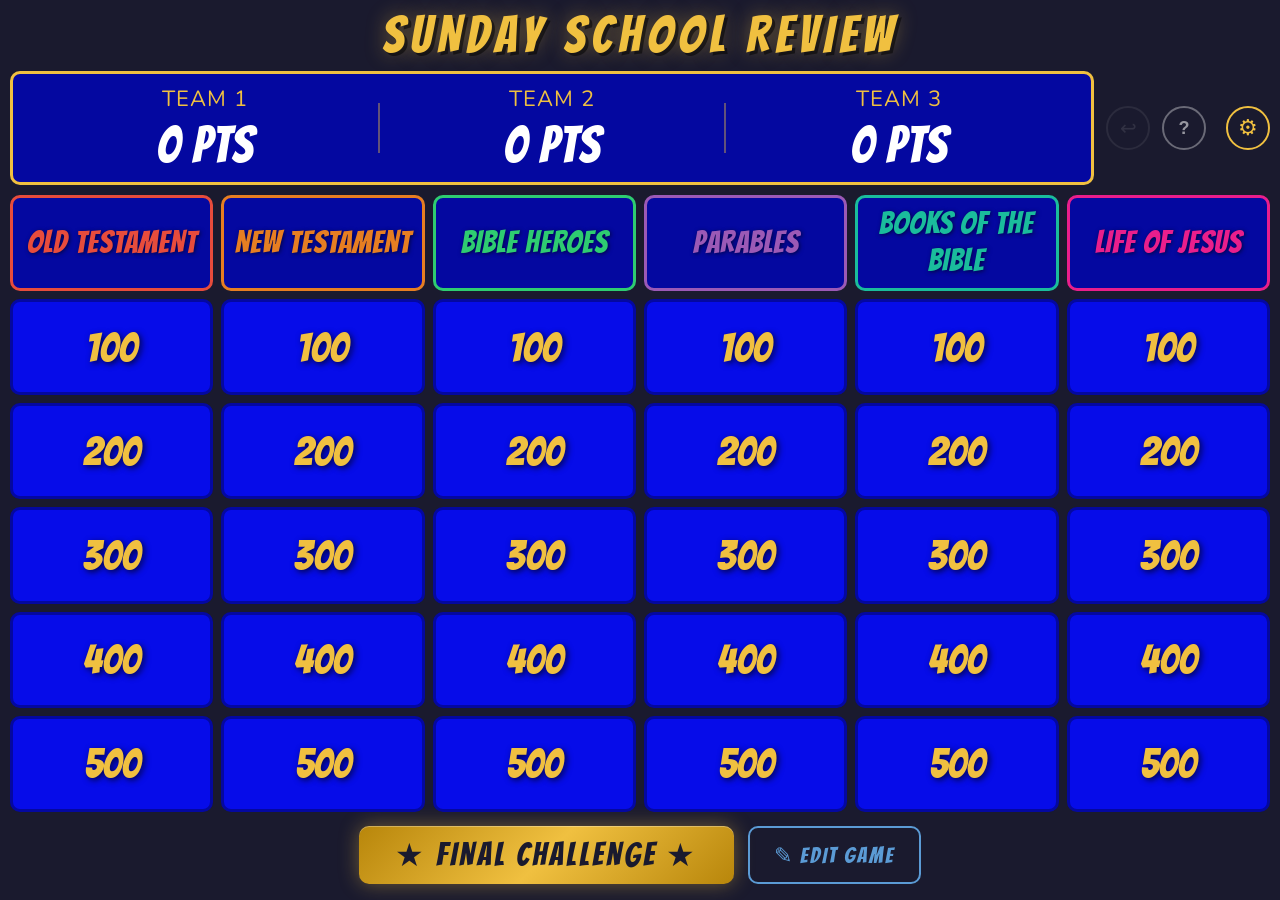
==== commit 52a3cab1: "Add How to Play help modal Adds a ? button next to the settings gear that opens a scrollable instruc" ====
--- a/index.html
+++ b/index.html
@@ -23,6 +23,7 @@
   <div id="scoreboard-row">
     <div id="scoreboard"><!-- Populated by JS --></div>
     <button id="undo-btn" title="Undo last score change" disabled>&#8617;</button>
+    <button id="help-btn" title="How to play">&#63;</button>
     <button id="settings-btn" title="Settings">&#9881;</button>
   </div>
 
@@ -217,9 +218,18 @@
       </div>
     </div>
 
+    <!-- Built-in games -->
+    <div class="settings-section hidden" id="builtin-games-section">
+      <h3>Built-in Games</h3>
+      <div class="settings-row">
+        <select id="builtin-game-select" style="flex:1;padding:8px;background:rgba(255,255,255,0.1);border:1px solid rgba(255,255,255,0.3);border-radius:6px;color:var(--white);font-size:15px;"></select>
+        <button class="settings-action-btn" id="load-builtin-btn">&#9654; Load</button>
+      </div>
+    </div>
+
     <!-- File & Reset -->
     <div class="settings-section">
-      <h3>Game File</h3>
+      <h3>Custom Game File</h3>
       <div class="settings-btn-row">
         <button class="settings-action-btn" id="load-game-btn">&#128193; Load YAML File</button>
         <button class="settings-action-btn" id="reset-scores-btn">&#9851; Reset Scores</button>
@@ -233,6 +243,71 @@
 
 <!-- Hidden file input -->
 <input type="file" id="file-input" accept=".yaml,.yml" />
+
+<!-- ══════════════════════════════════════════════════════════
+     HELP MODAL
+     ══════════════════════════════════════════════════════════ -->
+<div id="help-overlay" class="hidden">
+  <div id="help-modal">
+    <h2>&#63; How to Play</h2>
+
+    <div class="help-section">
+      <h3>Loading a Game</h3>
+      <p>Open <strong>Settings</strong> (⚙ gear icon). Under <em>Built-in Games</em>, pick a game from the dropdown and tap <strong>▶ Load</strong>. You can also load your own game file under <em>Custom Game File</em>.</p>
+    </div>
+
+    <div class="help-section">
+      <h3>Setting Up Teams</h3>
+      <p>In Settings, enter each team's name and pick a color. You can have 1–3 teams. Unused teams can be left blank.</p>
+    </div>
+
+    <div class="help-section">
+      <h3>Playing a Round</h3>
+      <ol>
+        <li>Click any point value on the board to open that clue.</li>
+        <li>Read the clue aloud to the class.</li>
+        <li>A team buzzes in (see <em>Buzzers</em> below).</li>
+        <li>Click <strong>Show Answer</strong> to reveal the answer.</li>
+        <li>Click <strong>✓ Correct</strong> or <strong>✗ Wrong</strong> to update the score.</li>
+        <li>Press <strong>← BOARD</strong> or <kbd>Esc</kbd> to return.</li>
+      </ol>
+    </div>
+
+    <div class="help-section">
+      <h3>Buzzers</h3>
+      <p><strong>With wireless buzzers</strong> (e.g. from affordablebuzzers.com): teams press their buzzer and the game picks the winner automatically.</p>
+      <p style="margin-top:8px"><strong>Without buzzers</strong>: watch for raised hands, then press <kbd>1</kbd>, <kbd>2</kbd>, or <kbd>3</kbd> on the keyboard for the team you pick. You can also click <strong>Open Buzzers</strong> first if you want timing to matter.</p>
+      <p style="margin-top:8px">The <strong>Rubber Band</strong> setting in Settings gives trailing teams a better chance of winning a buzzer tie — good for keeping the game competitive.</p>
+    </div>
+
+    <div class="help-section">
+      <h3>Bible Verse Lookup</h3>
+      <p>Some clues have a 📖 book icon — these award bonus points to the first team that finds the verse in their Bible. Click the team's name in the verse panel to award points.</p>
+    </div>
+
+    <div class="help-section">
+      <h3>Final Challenge</h3>
+      <p>Click <strong>★ Final Challenge ★</strong> at any time for a bonus question. Each team secretly wagers points before the question is revealed. Worth doing at the end of the game!</p>
+    </div>
+
+    <div class="help-section">
+      <h3>Timer</h3>
+      <p>Click <strong>Start Timer</strong> on the clue screen to give teams a countdown to answer. The duration is set in Settings.</p>
+    </div>
+
+    <div class="help-section">
+      <h3>Resuming a Game</h3>
+      <p>If you close the browser mid-game, the game is saved automatically. When you reload and choose the same game, you'll be asked if you want to resume where you left off.</p>
+    </div>
+
+    <div class="help-section">
+      <h3>Resetting</h3>
+      <p><strong>Reset Scores</strong> in Settings zeroes all scores while keeping the board as-is. <strong>New Game</strong> clears everything and starts fresh.</p>
+    </div>
+
+    <button id="help-close-btn">&#10003; Got it</button>
+  </div>
+</div>
 
 <!-- ══════════════════════════════════════════════════════════
      RESUME DIALOG
--- a/game.css
+++ b/game.css
@@ -784,6 +784,107 @@
 
 /* ── CONFIRMATION DIALOG ──────────────────────────────────── */
 /* ── RESUME DIALOG ──────────────────────────────────────── */
+/* ── HELP BUTTON ──────────────────────────────────────────── */
+#help-btn {
+  background: transparent;
+  border: 2px solid rgba(255,255,255,0.35);
+  color: rgba(255,255,255,0.55);
+  font-size: 18px;
+  font-weight: 900;
+  width: 44px;
+  height: 44px;
+  border-radius: 50%;
+  cursor: pointer;
+  transition: background 0.2s, color 0.2s, border-color 0.2s;
+  flex-shrink: 0;
+  margin-left: 4px;
+}
+#help-btn:hover {
+  border-color: var(--white);
+  color: var(--white);
+  background: rgba(255,255,255,0.1);
+}
+
+/* ── HELP MODAL ───────────────────────────────────────────── */
+#help-overlay {
+  position: fixed;
+  inset: 0;
+  background: rgba(0,0,0,0.80);
+  display: flex;
+  align-items: center;
+  justify-content: center;
+  z-index: 250;
+}
+#help-overlay.hidden { display: none; }
+
+#help-modal {
+  background: #16213e;
+  border: 3px solid var(--gold);
+  border-radius: 16px;
+  padding: 30px 36px;
+  width: min(640px, 95vw);
+  max-height: 90vh;
+  overflow-y: auto;
+  box-shadow: var(--shadow);
+}
+#help-modal h2 {
+  color: var(--gold);
+  text-align: center;
+  font-size: 26px;
+  margin-bottom: 22px;
+  text-transform: uppercase;
+  letter-spacing: 3px;
+}
+.help-section {
+  margin-bottom: 20px;
+}
+.help-section h3 {
+  color: var(--gold);
+  font-size: 14px;
+  text-transform: uppercase;
+  letter-spacing: 2px;
+  margin-bottom: 8px;
+  padding-bottom: 5px;
+  border-bottom: 1px solid rgba(240,192,64,0.3);
+}
+.help-section p,
+.help-section ol {
+  font-size: 14px;
+  line-height: 1.6;
+  color: rgba(255,255,255,0.88);
+}
+.help-section ol {
+  padding-left: 20px;
+}
+.help-section ol li {
+  margin-bottom: 5px;
+}
+.help-section kbd {
+  display: inline-block;
+  background: rgba(255,255,255,0.15);
+  border: 1px solid rgba(255,255,255,0.3);
+  border-radius: 4px;
+  padding: 1px 6px;
+  font-family: monospace;
+  font-size: 13px;
+}
+#help-close-btn {
+  display: block;
+  margin: 24px auto 0;
+  padding: 10px 36px;
+  background: var(--gold);
+  color: var(--navy);
+  border: none;
+  border-radius: 8px;
+  font-size: 16px;
+  font-weight: 900;
+  cursor: pointer;
+  transition: background 0.2s;
+}
+#help-close-btn:hover {
+  background: var(--gold-dark);
+}
+
 #resume-overlay {
   position: fixed;
   inset: 0;
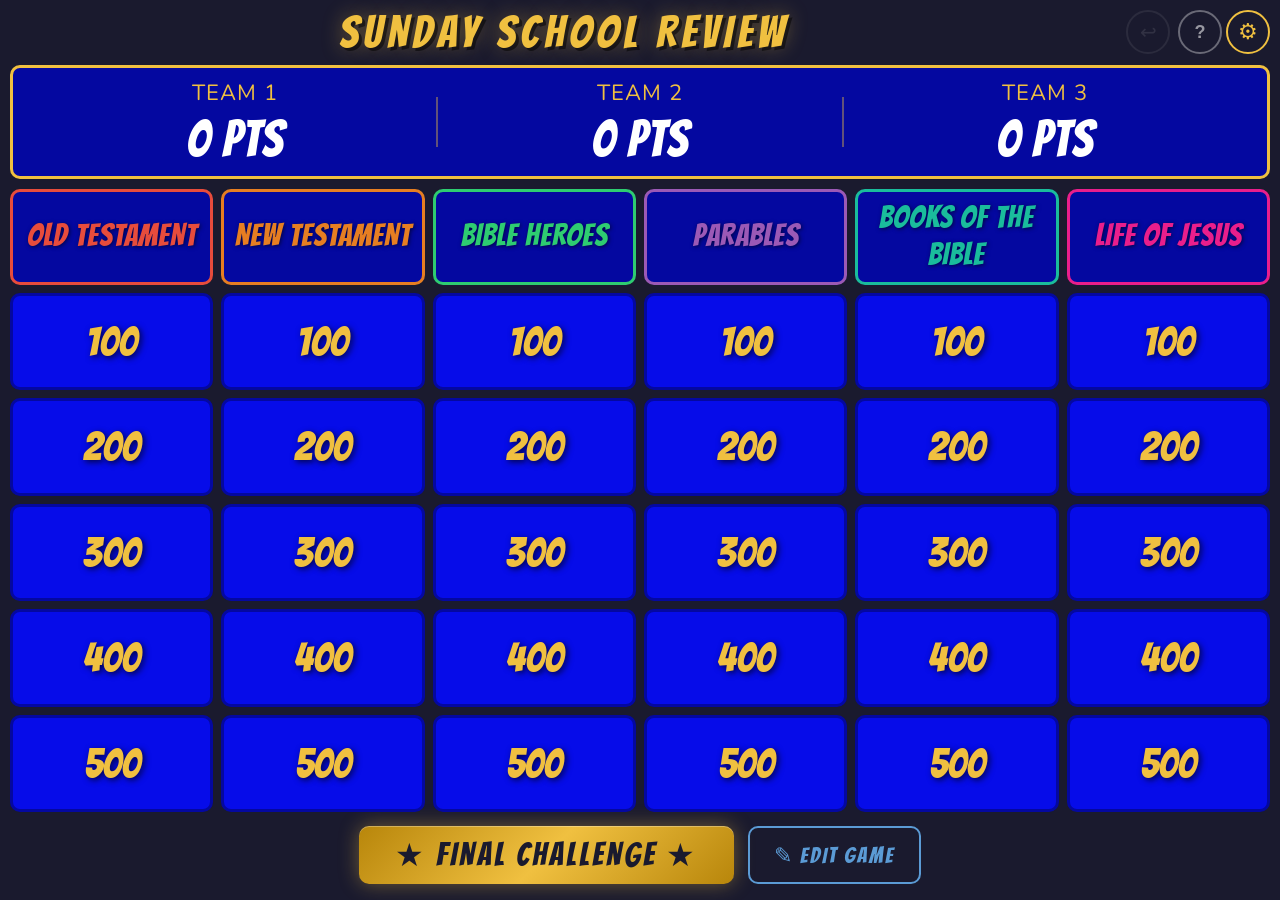
==== commit 66d9c978: "Move buttons to title bar; scoreboard spans full width Co-Authored-By: Claude Sonnet 4.6 <noreply@an" ====
--- a/index.html
+++ b/index.html
@@ -16,16 +16,18 @@
      ══════════════════════════════════════════════════════════ -->
 <div id="board-screen">
 
-  <!-- Title -->
-  <div id="game-title">Sunday School Review</div>
-
-  <!-- Scoreboard -->
-  <div id="scoreboard-row">
-    <div id="scoreboard"><!-- Populated by JS --></div>
-    <button id="undo-btn" title="Undo last score change" disabled>&#8617;</button>
-    <button id="help-btn" title="How to play">&#63;</button>
-    <button id="settings-btn" title="Settings">&#9881;</button>
-  </div>
+  <!-- Title bar -->
+  <div id="title-bar">
+    <div id="game-title">Sunday School Review</div>
+    <div id="title-buttons">
+      <button id="undo-btn" title="Undo last score change" disabled>&#8617;</button>
+      <button id="help-btn" title="How to play">&#63;</button>
+      <button id="settings-btn" title="Settings">&#9881;</button>
+    </div>
+  </div>
+
+  <!-- Scoreboard (full width) -->
+  <div id="scoreboard"><!-- Populated by JS --></div>
 
   <!-- Board grid -->
   <div id="game-board">
@@ -224,6 +226,10 @@
       <div class="settings-row">
         <select id="builtin-game-select" style="flex:1;padding:8px;background:rgba(255,255,255,0.1);border:1px solid rgba(255,255,255,0.3);border-radius:6px;color:var(--white);font-size:15px;"></select>
         <button class="settings-action-btn" id="load-builtin-btn">&#9654; Load</button>
+      </div>
+      <div class="settings-row">
+        <a id="reference-link" class="hidden" href="#" target="_blank" rel="noopener"
+           style="font-size:13px;color:rgba(255,255,255,0.65);text-decoration:underline;">&#128214; Answer Key (opens in new tab)</a>
       </div>
     </div>
 
--- a/game.css
+++ b/game.css
@@ -48,14 +48,22 @@
   gap: 10px;
 }
 
-/* Scoreboard */
-#scoreboard-row {
+/* Title bar */
+#title-bar {
   display: flex;
   align-items: center;
   gap: 8px;
   flex-shrink: 0;
 }
 
+#title-buttons {
+  display: flex;
+  align-items: center;
+  gap: 4px;
+  flex-shrink: 0;
+}
+
+/* Scoreboard */
 #scoreboard {
   display: flex;
   justify-content: space-around;
@@ -64,7 +72,7 @@
   border: 3px solid var(--gold);
   border-radius: 10px;
   padding: 10px 20px;
-  flex: 1;
+  flex-shrink: 0;
 }
 
 .team-score {
@@ -119,7 +127,6 @@
   cursor: pointer;
   transition: background 0.2s, color 0.2s;
   flex-shrink: 0;
-  margin-left: 12px;
 }
 #settings-btn:hover {
   background: var(--gold);
@@ -137,7 +144,6 @@
   cursor: pointer;
   transition: background 0.2s, color 0.2s, border-color 0.2s;
   flex-shrink: 0;
-  margin-left: 4px;
 }
 #undo-btn:not(:disabled):hover {
   border-color: var(--wrong);
@@ -738,11 +744,11 @@
   text-align: center;
   color: var(--gold);
   font-family: 'Bangers', cursive;
-  font-size: clamp(28px, 4vw, 54px);
-  letter-spacing: 6px;
+  font-size: clamp(22px, 3.5vw, 48px);
+  letter-spacing: 5px;
   text-transform: uppercase;
   text-shadow: 3px 3px 0 rgba(0,0,0,0.5), 0 0 20px rgba(240,192,64,0.4);
-  flex-shrink: 0;
+  flex: 1;
   line-height: 1;
 }
 
